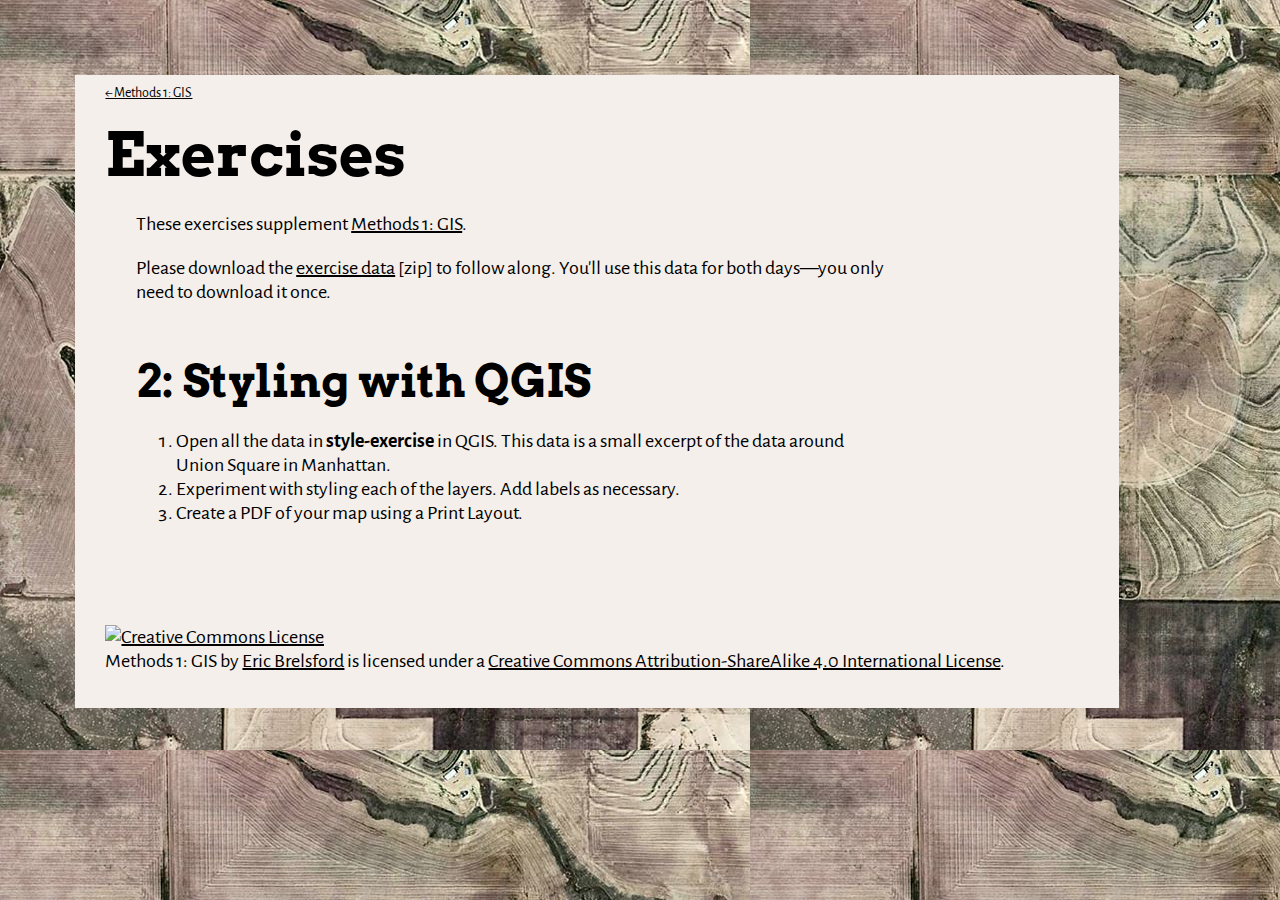
==== inclass-2.html @ 4013c086 "Initial commit" ====
<html>
    <head>
        <title>Exercises | Methods 1: GIS</title>
        <link href='https://fonts.googleapis.com/css?family=Arvo|Alegreya Sans' rel='stylesheet' type='text/css'>
        <link href="css/pages.css" rel="stylesheet" type="text/css" />
        <link href="css/inclass.css" rel="stylesheet" />
    </head>
    <body>
        <main>
            <header>
                <a href="index.html">&larr; Methods 1: GIS</a>
                <h1>Exercises</h1>
            </header>

            <section>
                <p>These exercises supplement <a href="index.html">Methods 1: GIS</a>.</p>
                <p>Please download the <a href="data/methods1-gis-data.zip">exercise data</a> [zip] to follow along. You'll use this data for both days&mdash;you only need to download it once.</p>
            </section>

            <section>
                <h2>2: Styling with QGIS</h2>
                <ol>
                    <li>Open all the data in <strong>style-exercise</strong> in QGIS. This data is a small excerpt of the data around Union Square in Manhattan.</li>
                    <li>Experiment with styling each of the layers. Add labels as necessary.</li>
                    <li>Create a PDF of your map using a Print Layout.</li>
                </ol>
            </section>

            <footer>
                <a rel="license" href="http://creativecommons.org/licenses/by-sa/4.0/"><img alt="Creative Commons License" style="border-width:0" src="http://i.creativecommons.org/l/by-sa/4.0/88x31.png" /></a><br /><span xmlns:dct="http://purl.org/dc/terms/" property="dct:title">Methods 1: GIS</span> by <a xmlns:cc="http://creativecommons.org/ns#" href="http://ebrelsford.github.io/" property="cc:attributionName" rel="cc:attributionURL">Eric Brelsford</a> is licensed under a <a rel="license" href="http://creativecommons.org/licenses/by-sa/4.0/">Creative Commons Attribution-ShareAlike 4.0 International License</a>.
            </footer>
        </main>
    </body>
</html>
---- css/pages.css ----
html, body {
    margin: 0;
    padding: 0;
}

body {
    background-image: url(../img/bg.jpg);
    font-family: 'Alegreya Sans', sans-serif;
    font-size: 20px;
}

main {
    width: 80%;
    background: #f5efeb;
    margin: 75px;
    padding: 10px;
}

main > section {
    margin-left: 5%;
    margin-right: 5%;
    margin-bottom: 50px;
    max-width: 750px;
}

.container > section {
    margin: 50px;
}

h1, h2, h3, h4, h5 {
    font-family: 'Arvo', sans-serif;
}

h1 {
    font-size: 60px;
    margin-bottom: 0;
}

h2 {
    font-size: 45px;
    margin-bottom: 1px;
}

a {
    color: black;
}
a:hover {
    text-decoration: none;
}

ul {
    margin: 0;
}

header {
    font-size: 14px;
    margin-left: 2%;
}

header p {
    margin: 0;
}

footer {
    margin-left: 2%;
    margin-top: 100px;
    margin-bottom: 25px;
}
---- css/inclass.css ----
img {
    max-width: 100%;
}

h1 {
    font-size: 60px;
    margin-bottom: 0;
    margin-top: 0;
    padding-top: 15px;
}

h2 {
    font-size: 45px;
    margin-bottom: 1px;
}

h3 {
    margin-bottom: 0;
    margin-top: 30px;
}

h4 {
    margin: 0;
}

a {
    color: black;
}
a:hover {
    text-decoration: none;
}

ul {
    margin: 0;
}

ol > li > ol {
    list-style: lower-alpha;
}

header {
    font-size: 14px;
    margin-left: 2%;
}

header p {
    margin: 0;
}

footer {
    margin-left: 2%;
    margin-top: 100px;
    margin-bottom: 25px;
}

.materials,
.videos,
.slides {
    margin-bottom: 10px;
    margin-top: 10px;
}

code {
    background: #eee;
    padding-left: 5px;
    padding-right: 5px;
}

pre > code {
    display: block;
    overflow: auto;
    padding: 15px;
}

nav {
    font-size: 25px;
    margin-bottom: 50px;
    margin-top: 50px;
}

nav ul {
    list-style: none;
}

nav li {
    float: left;
    padding-right: 25px;
}
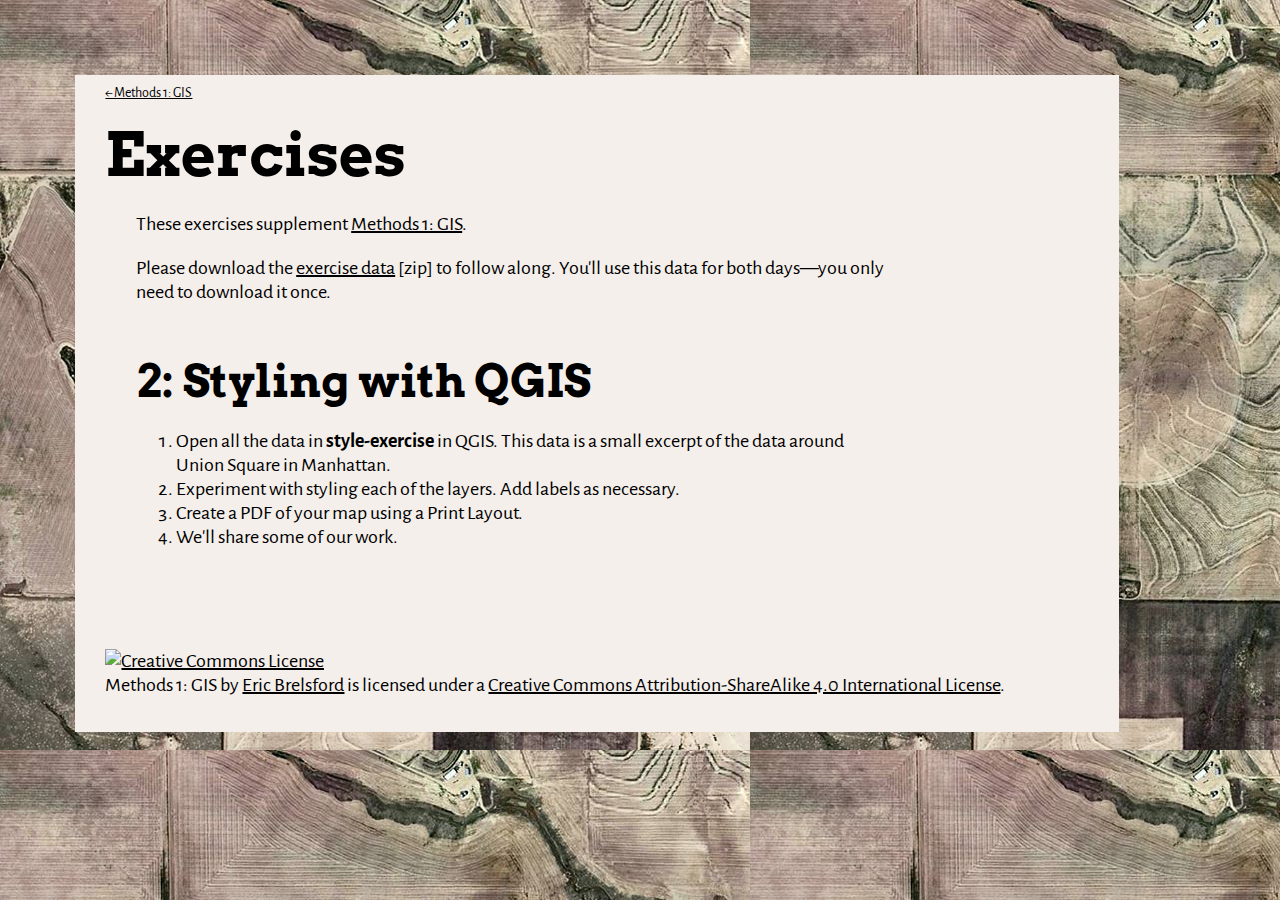
==== commit 465139f7: "Updates" ====
--- a/inclass-2.html
+++ b/inclass-2.html
@@ -23,6 +23,7 @@
                     <li>Open all the data in <strong>style-exercise</strong> in QGIS. This data is a small excerpt of the data around Union Square in Manhattan.</li>
                     <li>Experiment with styling each of the layers. Add labels as necessary.</li>
                     <li>Create a PDF of your map using a Print Layout.</li>
+                    <li>We'll share some of our work.</li>
                 </ol>
             </section>
 
